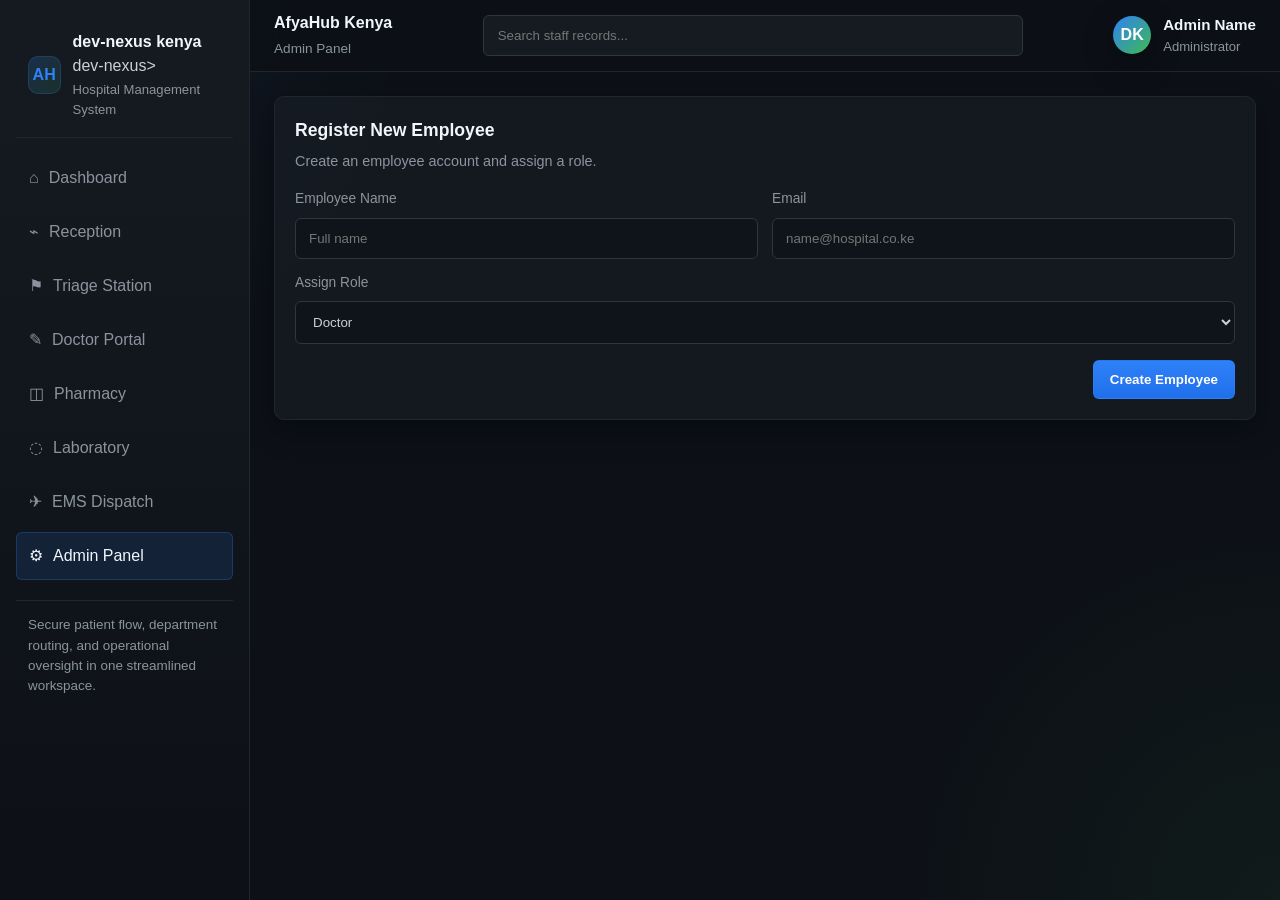
==== admin.html @ 2a0de5f3 "Convert to multi-page hospital UI with shared styles" ====
<!DOCTYPE html>
<html lang="en">
<head>
  <meta charset="UTF-8" />
  <meta name="viewport" content="width=device-width, initial-scale=1.0" />
  <title>Admin Panel | AfyaHub Kenya</title>
  <link rel="stylesheet" href="styles.css" />
</head>
<body>
  <div class="app">
    <aside class="sidebar">
      <div class="brand">
        <div class="brand-mark">AH</div>
        <div>
          <h1><dev-nexus>dev-nexus kenya</h1>dev-nexus></h1>
          <p>Hospital Management System</p>
        </div>
      </div>

      <nav class="nav" aria-label="Primary navigation">
        <a href="index.html"><span class="icon">⌂</span>Dashboard</a>
        <a href="reception.html"><span class="icon">⌁</span>Reception</a>
        <a href="triage.html"><span class="icon">⚑</span>Triage Station</a>
        <a href="doctor.html"><span class="icon">✎</span>Doctor Portal</a>
        <a href="pharmacy.html"><span class="icon">◫</span>Pharmacy</a>
        <a href="laboratory.html"><span class="icon">◌</span>Laboratory</a>
        <a href="ems.html"><span class="icon">✈</span>EMS Dispatch</a>
        <a class="active" href="admin.html"><span class="icon">⚙</span>Admin Panel</a>
      </nav>

      <div class="sidebar-footer">
        Secure patient flow, department routing, and operational oversight in one streamlined workspace.
      </div>
    </aside>

    <main class="main">
      <header class="topbar">
        <div class="topbar-title">
          <strong>AfyaHub Kenya</strong>
          <span>Admin Panel</span>
        </div>
        <div class="topbar-search">
          <input type="search" placeholder="Search staff records..." aria-label="Search" />
        </div>
        <div class="profile" aria-label="User profile">
          <div class="avatar">DK</div>
          <div class="profile-meta">
            <strong>Admin Name</strong>
            <span>Administrator</span>
          </div>
        </div>
      </header>

      <div class="content">
        <section class="section">
          <div class="section-header">
            <h2>Register New Employee</h2>
            <p>Create an employee account and assign a role.</p>
          </div>

          <form>
            <div class="form-grid">
              <div class="field">
                <label for="employee-name">Employee Name</label>
                <input id="employee-name" type="text" placeholder="Full name" />
              </div>
              <div class="field">
                <label for="employee-email">Email</label>
                <input id="employee-email" type="email" placeholder="name@hospital.co.ke" />
              </div>
              <div class="field" style="grid-column: 1 / -1;">
                <label for="employee-role">Assign Role</label>
                <select id="employee-role">
                  <option>Doctor</option>
                  <option>Receptionist</option>
                  <option>Lab Technician</option>
                  <option>Pharmacist</option>
                  <option>EMS Dispatcher</option>
                  <option>Administrator</option>
                </select>
              </div>
            </div>

            <div class="actions">
              <button class="btn btn-primary" type="submit">Create Employee</button>
            </div>
          </form>
        </section>
      </div>
    </main>
  </div>
</body>
</html>
---- styles.css ----
:root {
  --bg: #0d1117;
  --bg-elevated: #161b22;
  --bg-soft: #0f141b;
  --border: #30363d;
  --border-soft: #21262d;
  --text: #c9d1d9;
  --text-muted: #8b949e;
  --text-strong: #f0f6fc;
  --accent: #2f81f7;
  --accent-hover: #4493f8;
  --shadow: 0 10px 30px rgba(1, 4, 9, 0.45);
  --radius: 6px;
  --sidebar-width: 250px;
  --topbar-height: 72px;
}

* {
  box-sizing: border-box;
}

body {
  margin: 0;
  font-family: -apple-system, BlinkMacSystemFont, "Segoe UI", Helvetica, Arial, sans-serif;
  background:
    radial-gradient(circle at top left, rgba(47, 129, 247, 0.08), transparent 26%),
    radial-gradient(circle at bottom right, rgba(63, 185, 80, 0.06), transparent 24%),
    var(--bg);
  color: var(--text);
  line-height: 1.5;
}

a {
  color: inherit;
  text-decoration: none;
}

.app {
  min-height: 100vh;
}

.sidebar {
  position: fixed;
  inset: 0 auto 0 0;
  width: var(--sidebar-width);
  background: linear-gradient(180deg, rgba(22, 27, 34, 0.98), rgba(13, 17, 23, 0.98));
  border-right: 1px solid var(--border-soft);
  padding: 20px 16px;
  overflow-y: auto;
  z-index: 20;
}

.brand {
  display: flex;
  align-items: center;
  gap: 12px;
  padding: 10px 12px 18px;
  border-bottom: 1px solid var(--border-soft);
  margin-bottom: 16px;
}

.brand-mark {
  width: 38px;
  height: 38px;
  border-radius: 10px;
  display: grid;
  place-items: center;
  background: linear-gradient(135deg, rgba(47, 129, 247, 0.2), rgba(63, 185, 80, 0.15));
  border: 1px solid rgba(47, 129, 247, 0.22);
  color: var(--accent);
  font-weight: 700;
  letter-spacing: 0.02em;
}

.brand h1 {
  margin: 0;
  font-size: 1rem;
  color: var(--text-strong);
}

.brand p {
  margin: 2px 0 0;
  font-size: 0.82rem;
  color: var(--text-muted);
}

.nav {
  display: grid;
  gap: 6px;
}

.nav a {
  display: flex;
  align-items: center;
  gap: 10px;
  padding: 11px 12px;
  border-radius: var(--radius);
  border: 1px solid transparent;
  color: var(--text-muted);
  transition: all 0.2s ease;
}

.nav a:hover,
.nav a:focus-visible {
  color: var(--text-strong);
  background: rgba(177, 186, 196, 0.08);
  border-color: var(--border);
  outline: none;
}

.nav a.active {
  color: var(--text-strong);
  background: rgba(47, 129, 247, 0.13);
  border-color: rgba(47, 129, 247, 0.25);
}

.sidebar-footer {
  margin-top: 20px;
  padding: 14px 12px;
  border-top: 1px solid var(--border-soft);
  color: var(--text-muted);
  font-size: 0.84rem;
}

.main {
  margin-left: var(--sidebar-width);
  min-height: 100vh;
}

.topbar {
  position: sticky;
  top: 0;
  z-index: 10;
  height: var(--topbar-height);
  display: flex;
  align-items: center;
  justify-content: space-between;
  gap: 16px;
  padding: 0 24px;
  background: rgba(13, 17, 23, 0.9);
  backdrop-filter: blur(16px);
  border-bottom: 1px solid var(--border-soft);
}

.topbar-title {
  display: flex;
  flex-direction: column;
  gap: 4px;
}

.topbar-title strong {
  color: var(--text-strong);
  font-size: 1rem;
}

.topbar-title span {
  color: var(--text-muted);
  font-size: 0.85rem;
}

.topbar-search {
  flex: 1;
  max-width: 540px;
}

.topbar-search input {
  width: 100%;
  padding: 12px 14px;
  background: var(--bg-elevated);
  color: var(--text);
  border: 1px solid var(--border);
  border-radius: var(--radius);
  outline: none;
}

.profile {
  display: flex;
  align-items: center;
  gap: 12px;
  min-width: fit-content;
}

.avatar {
  width: 38px;
  height: 38px;
  border-radius: 50%;
  background: linear-gradient(135deg, #2f81f7, #3fb950);
  display: grid;
  place-items: center;
  color: #fff;
  font-weight: 700;
  box-shadow: var(--shadow);
}

.profile-meta {
  display: flex;
  flex-direction: column;
  align-items: flex-start;
}

.profile-meta strong {
  color: var(--text-strong);
  font-size: 0.95rem;
}

.profile-meta span {
  color: var(--text-muted);
  font-size: 0.82rem;
}

.content {
  padding: 24px;
  display: grid;
  gap: 24px;
}

.section {
  background: rgba(22, 27, 34, 0.86);
  border: 1px solid var(--border-soft);
  border-radius: 10px;
  box-shadow: var(--shadow);
  padding: 20px;
}

.section-header h2 {
  margin: 0;
  color: var(--text-strong);
  font-size: 1.1rem;
}

.section-header p {
  margin: 8px 0 0;
  color: var(--text-muted);
  font-size: 0.9rem;
}

.cards {
  display: grid;
  grid-template-columns: repeat(4, minmax(0, 1fr));
  gap: 16px;
  margin-top: 16px;
}

.card {
  background: linear-gradient(180deg, rgba(22, 27, 34, 1), rgba(17, 22, 29, 1));
  border: 1px solid var(--border-soft);
  border-radius: 10px;
  padding: 18px;
}

.card-label {
  color: var(--text-muted);
  font-size: 0.88rem;
}

.card-value {
  color: var(--text-strong);
  font-size: 2rem;
  line-height: 1.1;
  font-weight: 700;
  margin-top: 8px;
}

.placeholder {
  min-height: 240px;
  border-radius: 10px;
  border: 1px dashed rgba(139, 148, 158, 0.28);
  background:
    linear-gradient(180deg, rgba(255, 255, 255, 0.02), rgba(255, 255, 255, 0.01)),
    repeating-linear-gradient(
      90deg,
      rgba(139, 148, 158, 0.07) 0,
      rgba(139, 148, 158, 0.07) 1px,
      transparent 1px,
      transparent 24px
    );
  display: grid;
  place-items: center;
  color: var(--text-muted);
  text-align: center;
  padding: 24px;
}

.form-grid {
  display: grid;
  grid-template-columns: repeat(2, minmax(0, 1fr));
  gap: 14px;
  margin-top: 16px;
}

.field {
  display: grid;
  gap: 8px;
}

.field label {
  font-size: 0.86rem;
  color: var(--text-muted);
}

.field input,
.field select {
  width: 100%;
  padding: 12px 13px;
  border-radius: var(--radius);
  border: 1px solid var(--border);
  background: var(--bg-soft);
  color: var(--text);
  outline: none;
}

.actions {
  display: flex;
  justify-content: flex-end;
  margin-top: 16px;
}

.btn {
  display: inline-flex;
  align-items: center;
  justify-content: center;
  padding: 11px 16px;
  border-radius: var(--radius);
  border: 1px solid var(--border);
  background: var(--bg-elevated);
  color: var(--text-strong);
  font-weight: 600;
  cursor: pointer;
  transition: all 0.2s ease;
}

.btn:hover,
.btn:focus-visible {
  background: #1f2630;
  border-color: #8b949e;
  outline: none;
}

.btn-primary {
  background: linear-gradient(180deg, var(--accent), #1f6feb);
  border-color: rgba(47, 129, 247, 0.5);
  color: #fff;
}

.btn-primary:hover,
.btn-primary:focus-visible {
  background: linear-gradient(180deg, var(--accent-hover), #1f6feb);
}

@media (max-width: 1180px) {
  .cards {
    grid-template-columns: repeat(2, minmax(0, 1fr));
  }
}

@media (max-width: 940px) {
  .sidebar {
    position: relative;
    width: 100%;
    inset: auto;
    border-right: 0;
    border-bottom: 1px solid var(--border-soft);
  }

  .main {
    margin-left: 0;
  }

  .topbar {
    height: auto;
    padding: 16px 18px;
    flex-direction: column;
    align-items: stretch;
  }

  .topbar-search {
    max-width: none;
  }

  .content {
    padding: 18px;
  }
}

@media (max-width: 680px) {
  .cards,
  .form-grid {
    grid-template-columns: 1fr;
  }

  .section {
    padding: 16px;
  }

  .profile-meta {
    display: none;
  }
}
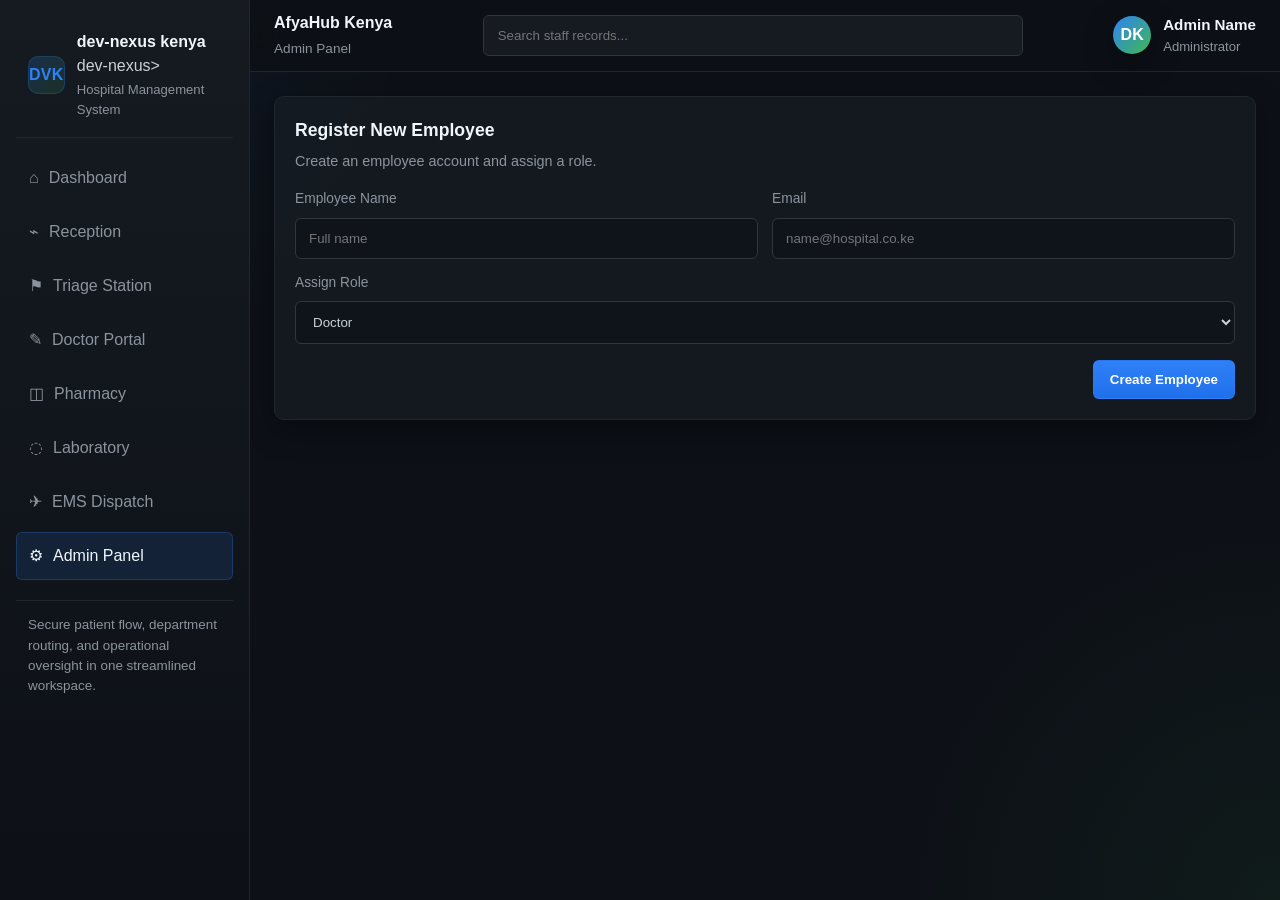
==== commit 31d64371: "Set all dashboard metrics to zero waiting and sync portal placeholders" ====
--- a/admin.html
+++ b/admin.html
@@ -3,14 +3,14 @@
 <head>
   <meta charset="UTF-8" />
   <meta name="viewport" content="width=device-width, initial-scale=1.0" />
-  <title>Admin Panel | AfyaHub Kenya</title>
+  <title>Admin Panel | dev-nexus Kenya</title>
   <link rel="stylesheet" href="styles.css" />
 </head>
 <body>
   <div class="app">
     <aside class="sidebar">
       <div class="brand">
-        <div class="brand-mark">AH</div>
+        <div class="brand-mark">DVK</div>
         <div>
           <h1><dev-nexus>dev-nexus kenya</h1>dev-nexus></h1>
           <p>Hospital Management System</p>
